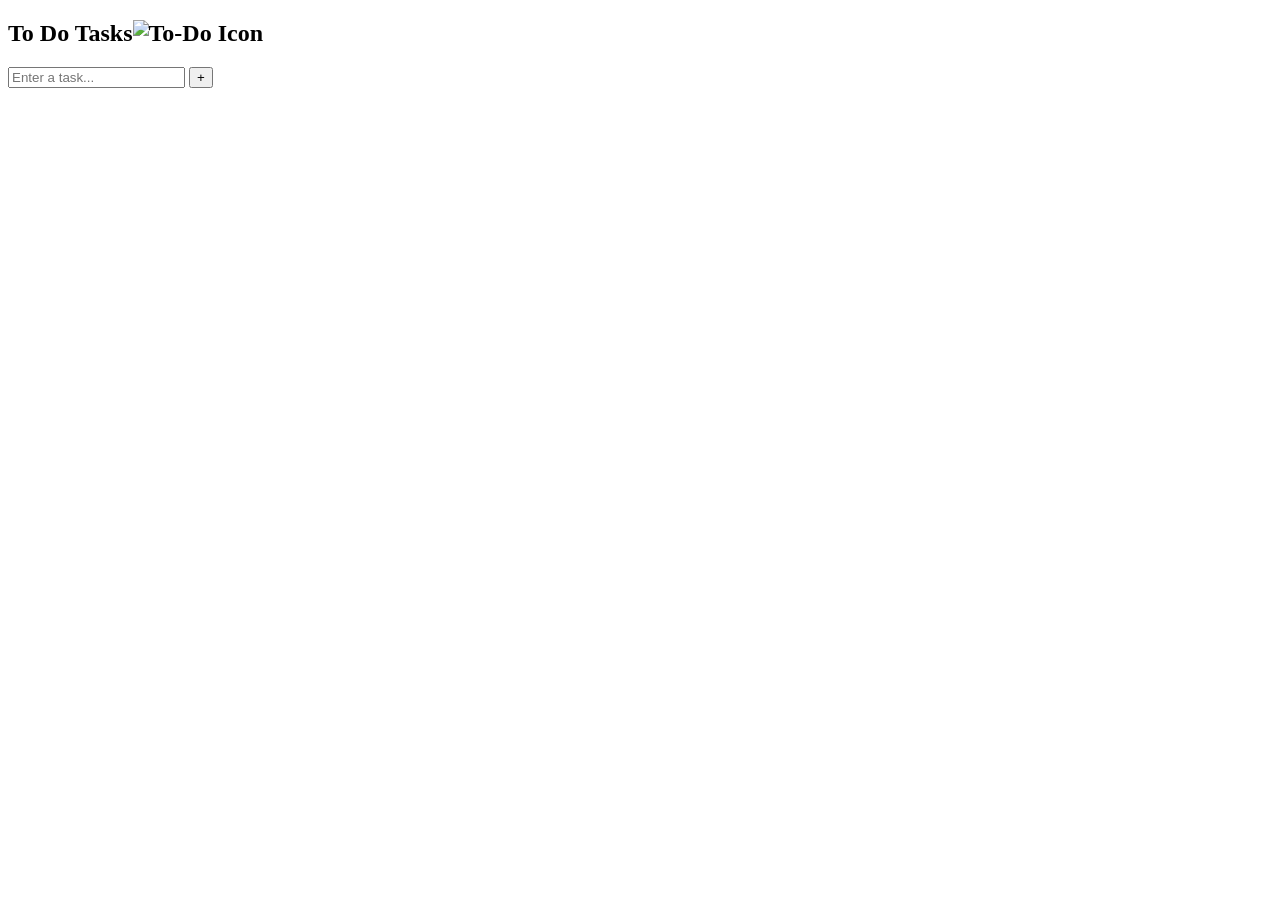
==== index.html @ cf01b1f4 "Rename To_Do_Task_1/index.html to index.html" ====
<!DOCTYPE html>
<html lang="en">
<head>
    <meta charset="UTF-8">
    <meta name="viewport" content="width=device-width, initial-scale=1.0">
    <link rel="stylesheet" href="todotask.css">
    <title>To Do Tasks List</title>
    <link rel="preconnect" href="https://fonts.googleapis.com">
    <link rel="preconnect" href="https://fonts.gstatic.com" crossorigin>
    <link href="https://fonts.googleapis.com/css2?family=Inter:wght@400;500;600;700&display=swap" rel="stylesheet">
</head>
<body>
    <div class="container">
        <div class="todo-task">
            <h2>To Do Tasks<img src="IMAGES/To_do.png" alt="To-Do Icon"></h2>
            <div class="row">
                <input type="text" id="taskInput" placeholder="Enter a task...">
                <button onclick="addTask()">+</button>
            </div>  
            <ul id="taskList">
            </ul>
        </div>
    </div>
    <script src="todo.js"></script>
    
</body>
</html>
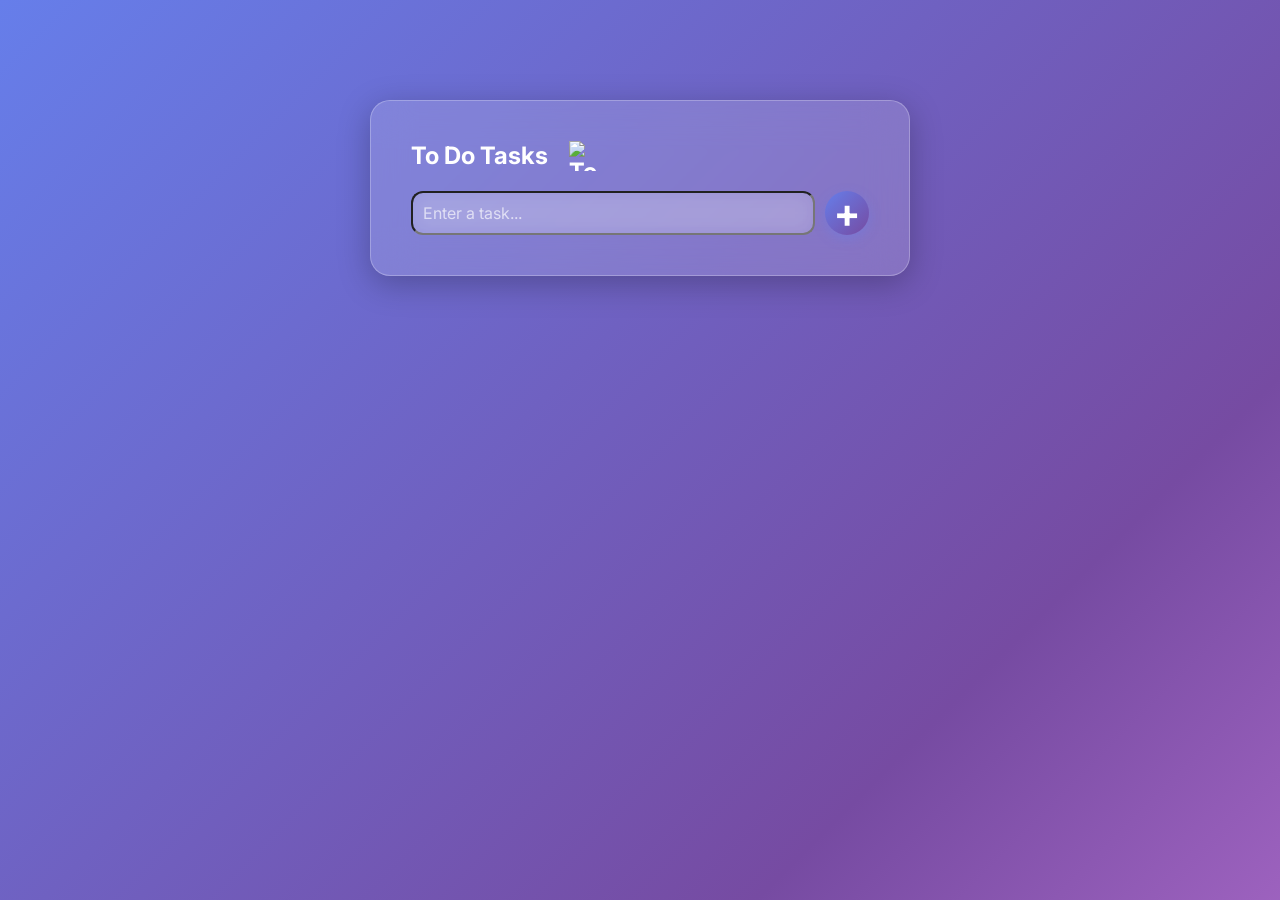
==== commit eca2ec64: "Update index.html" ====
--- a/index.html
+++ b/index.html
@@ -12,7 +12,7 @@
 <body>
     <div class="container">
         <div class="todo-task">
-            <h2>To Do Tasks<img src="IMAGES/To_do.png" alt="To-Do Icon"></h2>
+            <h2>To Do Tasks<img src="TO-DO-TASK-LIST/IMAGES/To_do.png" alt="To-Do Icon"></h2>
             <div class="row">
                 <input type="text" id="taskInput" placeholder="Enter a task...">
                 <button onclick="addTask()">+</button>
--- a/todotask.css
+++ b/todotask.css
@@ -0,0 +1,161 @@
+* {
+    margin: 0;
+    padding: 0;
+    box-sizing: border-box;
+    font-family: 'Inter', -apple-system, BlinkMacSystemFont, sans-serif;
+    
+}
+
+body {
+    background: linear-gradient(135deg, #667eea, #764ba2, #f093fb, #667eea);
+    background-size: 300% 300%;
+    animation: gradientShift 12s ease infinite;
+}
+
+@keyframes gradientShift {
+    0%, 100% { background-position: 0% 50%; }
+    50% { background-position: 100% 50%; }
+}
+
+.container {
+    width: 100%;
+    max-width: 540px;
+    margin: 100px auto;
+    padding: 40px;
+    background: rgba(255, 255, 255, 0.15);
+    backdrop-filter: blur(20px);
+    -webkit-backdrop-filter: blur(20px);
+    border: 1px solid rgba(255, 255, 255, 0.25);
+    border-radius: 20px;
+    box-shadow: 0 8px 32px rgba(0, 0, 0, 0.25);
+}
+
+.container h2{
+    display: flex;
+    justify-content: space-between;
+    margin-bottom: 20px;
+    color: #ffffff;
+
+}
+
+.container h2 img {
+    width: 30px;
+    height: 30px;
+    margin-right: 270px;
+
+}
+
+.row {
+    display: flex;
+    align-items: center;
+    justify-content: space-between;
+    border-radius: 50%;
+
+}
+
+button {
+    width: 44px;
+    height: 44px;
+    border-radius: 50%;
+    font-size: 40px;
+    text-align: center;
+    font-weight: 700;
+    margin-left: 10px;
+    border: none;
+    background: linear-gradient(135deg, #667eea, #764ba2);
+    color: #fff;
+    box-shadow: 0 4px 12px rgba(102, 126, 234, 0.4);
+    cursor: pointer;
+    display: flex;
+    align-items: center;
+    justify-content: center;
+    line-height: 1;
+}
+input {
+    width:100%;
+    flex: 1;
+    padding: 10px;
+    font-size: 16px;
+    font-family: inherit;
+    color: #ffffff;
+    background: rgba(255, 255, 255, 0.15);
+    border-radius: 12px;
+    outline: none;
+    backdrop-filter: blur(10px);
+    transition: all 0.25s ease;
+
+}
+
+input[type="text"]::placeholder {
+    color: rgba(255, 255, 255, 0.65);
+}
+
+input[type="text"]:focus {
+    background: rgba(255, 255, 255, 0.25);
+    box-shadow: 0 0 0 4px rgba(240, 147, 251, 0.25);
+    border-color: #f093fb;
+}
+
+ul li {
+    list-style: none;
+    font-size: 18px;
+    padding: 12px 8px 12px 50px;
+    cursor: pointer;
+    user-select: none;
+    position: relative;
+    margin-top: 10px;
+}
+
+ul li::before {
+    content: '';
+    border: 2px solid rgba(255, 255, 255, 0.6);
+    width: 28px;
+    height: 28px;
+    border-radius: 50%;
+    position: absolute;
+    top: 12px;
+    left: 8px;
+    background: rgba(255, 255, 255, 0.1);
+    background-size: cover;
+    transition: all 0.2s ease;
+}
+
+ul li:hover::before {
+    border-color: rgba(255, 255, 255, 0.9);
+    background: rgba(255, 255, 255, 0.2);
+}
+
+ul li.checked {
+    color: #555;
+    text-decoration: line-through;
+}
+
+ul li.checked::before {
+    content: '\2714';
+    display: flex;
+    align-items: center;
+    justify-content: center;
+    background: #507ed2;
+    color: #fff;
+    font-size: 16px;
+    box-sizing: border-box;
+
+}
+
+ul li span {
+    position:absolute;
+    right: 0;
+    top: 5px;
+    width: 40px;
+    height: 40px;
+    font-size: 22px;
+    color: #555;
+    line-height: 40px;
+    text-align:center;
+}
+
+ul li span:hover {
+    background: #e74c3c;
+    color: #fff;
+    border-radius: 50%;
+}
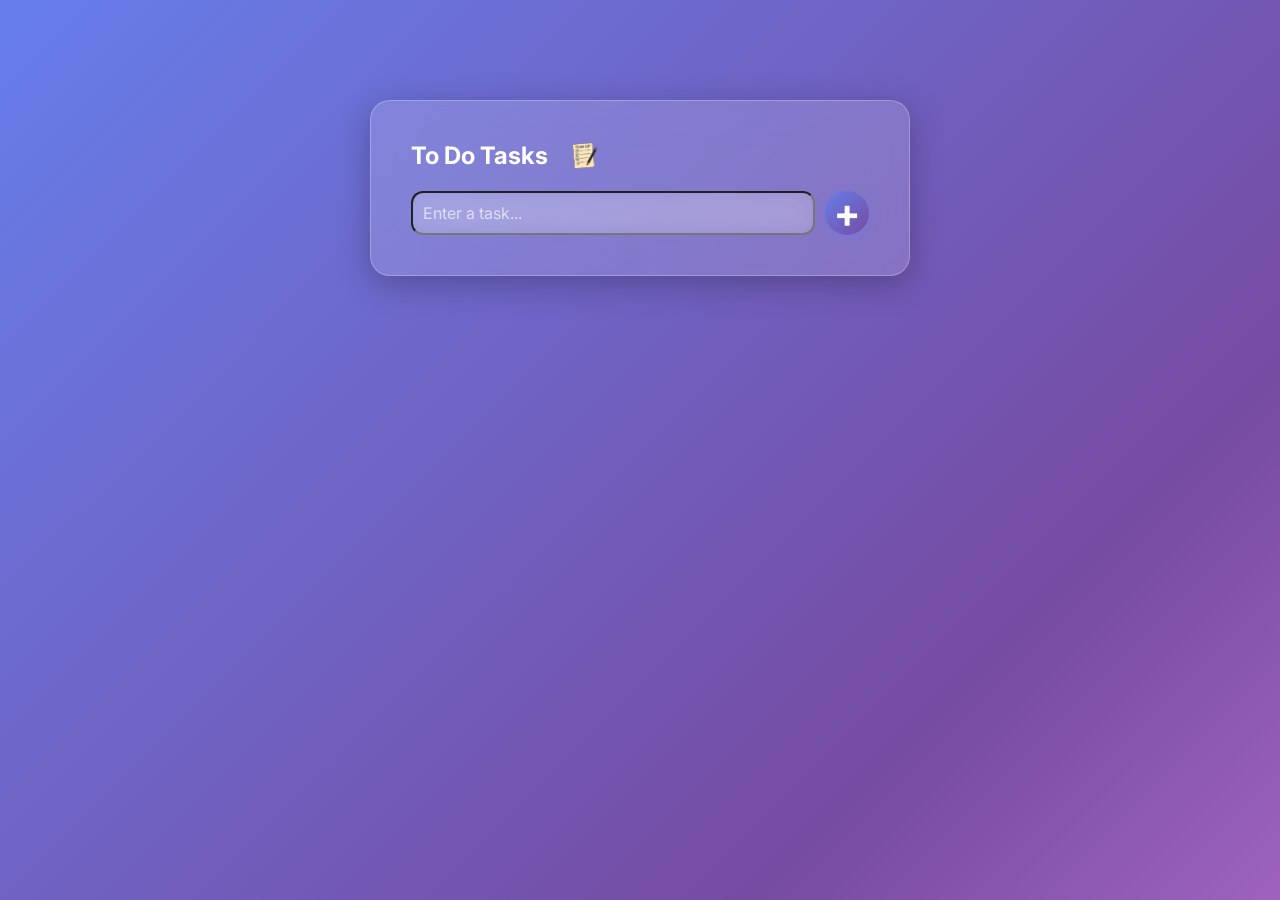
==== commit d317d77c: "Update index.html" ====
--- a/index.html
+++ b/index.html
@@ -12,7 +12,7 @@
 <body>
     <div class="container">
         <div class="todo-task">
-            <h2>To Do Tasks<img src="TO-DO-TASK-LIST/IMAGES/To_do.png" alt="To-Do Icon"></h2>
+            <h2>To Do Tasks<img src="IMAGES/To_do.png" alt="To-Do Icon"></h2>
             <div class="row">
                 <input type="text" id="taskInput" placeholder="Enter a task...">
                 <button onclick="addTask()">+</button>
